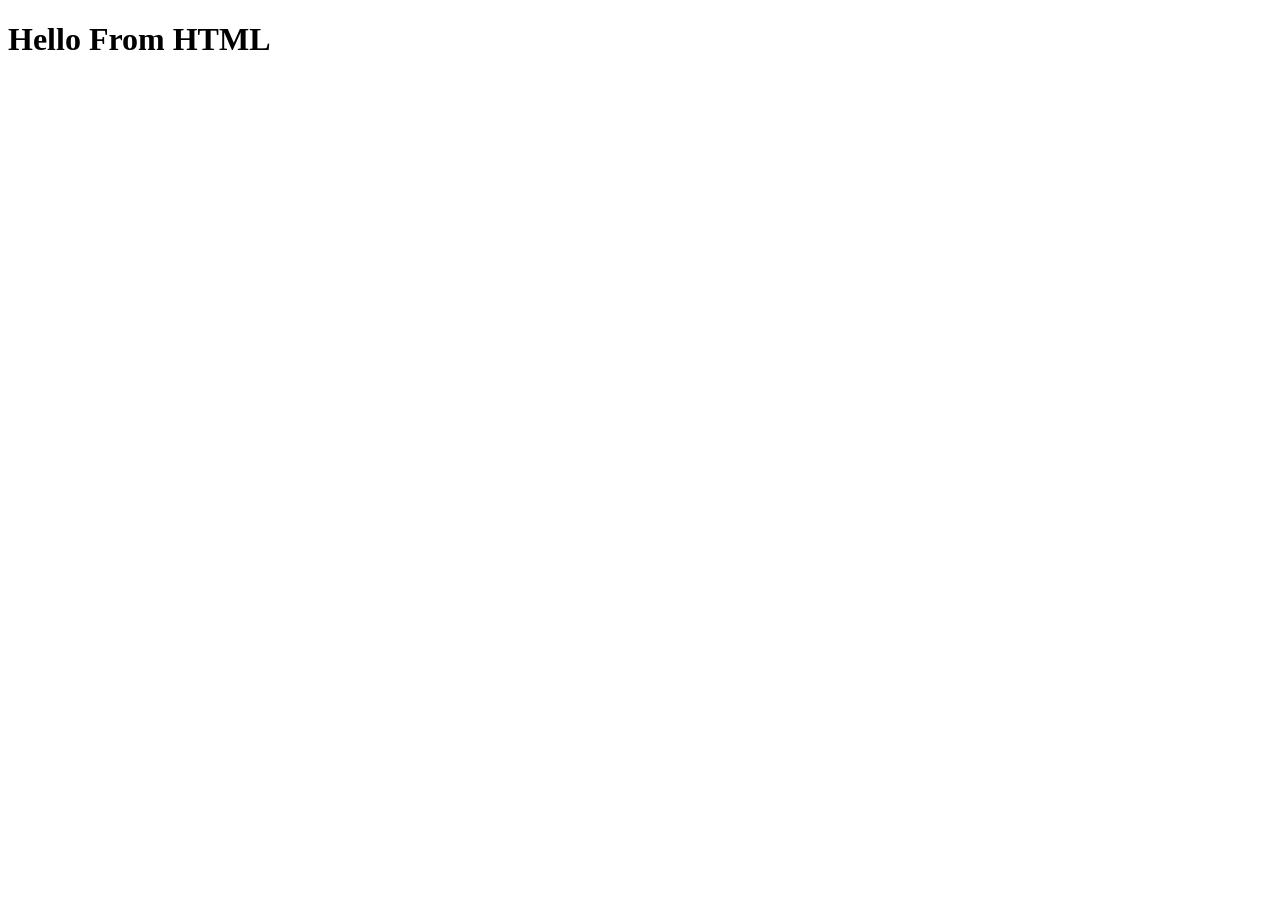
==== src/main/resources/static/index.html @ d834ae49 "HTML, CSS, JS served" ====
<!DOCTYPE html>
<html lang="en">
<head>
    <meta charset="UTF-8">
    <meta name="viewport" content="width=device-width, initial-scale=1.0">
    <title>Document</title>
</head>
<body>
    <h1>Hello From HTML</h1>
    <link rel="stylesheet" href="css/site.css">
    <script src="js/site.js"></script>
</body>
</html>
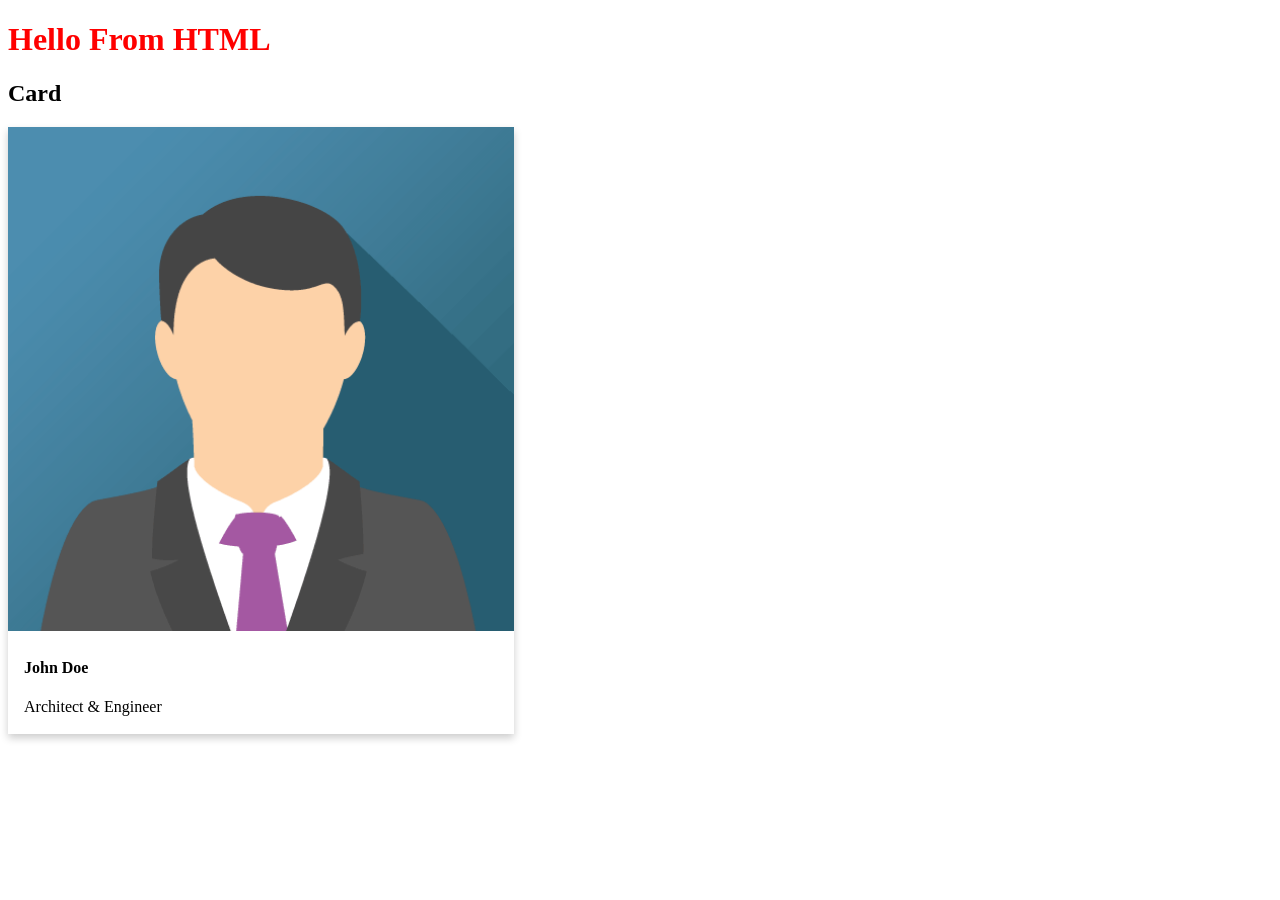
==== commit a3d86a39: "Showing Card of John Doe" ====
--- a/src/main/resources/static/index.html
+++ b/src/main/resources/static/index.html
@@ -7,6 +7,15 @@
 </head>
 <body>
     <h1>Hello From HTML</h1>
+    <h2>Card</h2>
+
+    <div class="card">
+    <img src="img/image.png" alt="Avatar" style="width:100%">
+    <div class="container">
+        <h4><b>John Doe</b></h4> 
+        <p>Architect & Engineer</p> 
+    </div>
+    </div>
     <link rel="stylesheet" href="css/site.css">
     <script src="js/site.js"></script>
 </body>
--- a/src/main/resources/static/css/site.css
+++ b/src/main/resources/static/css/site.css
@@ -0,0 +1,17 @@
+h1 {
+    color: red;
+}
+
+.card {
+  box-shadow: 0 4px 8px 0 rgba(0,0,0,0.2);
+  transition: 0.3s;
+  width: 40%;
+}
+
+.card:hover {
+  box-shadow: 0 8px 16px 0 rgba(0,0,0,0.2);
+}
+
+.container {
+  padding: 2px 16px;
+}
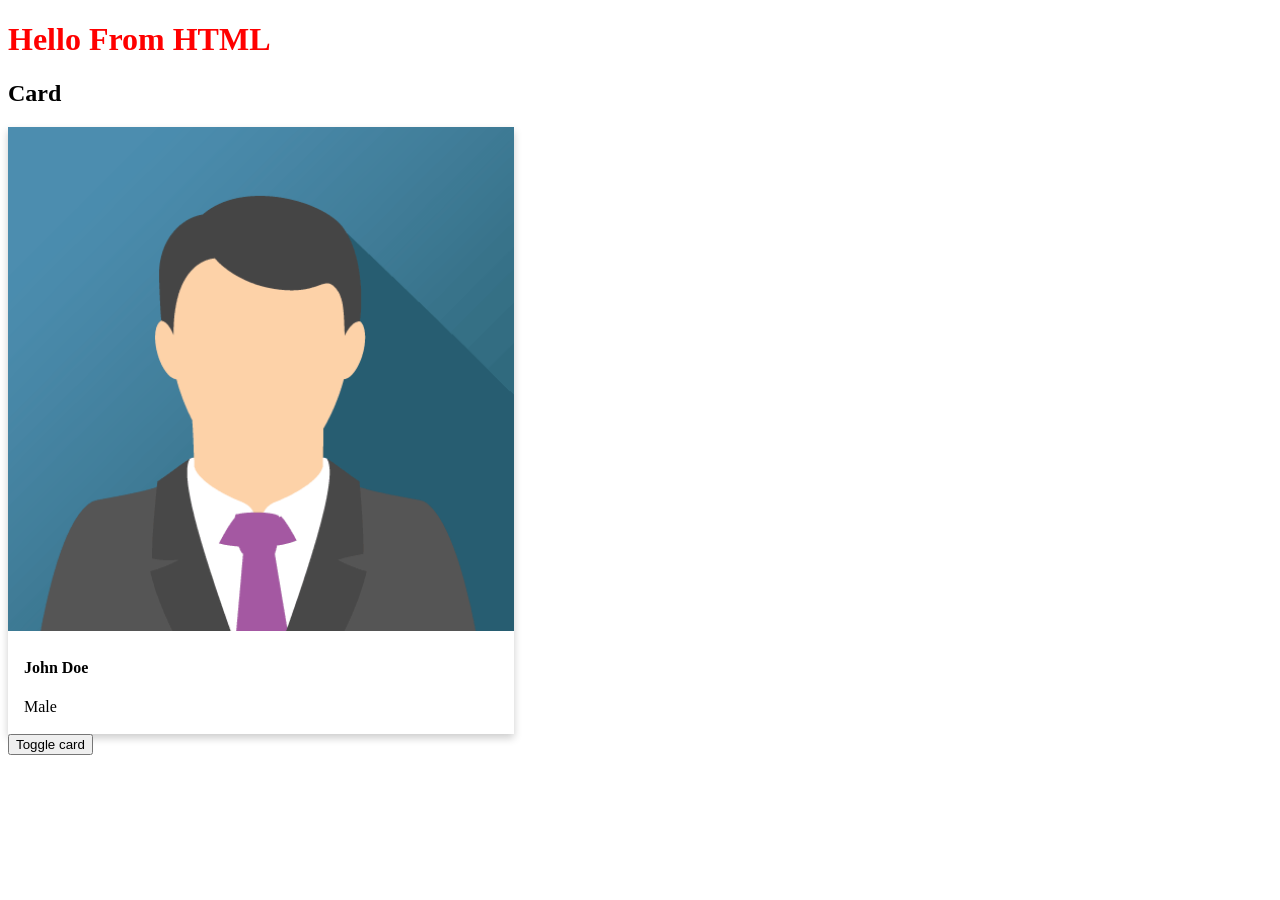
==== commit a81e194c: "added toggle card" ====
--- a/src/main/resources/static/index.html
+++ b/src/main/resources/static/index.html
@@ -4,19 +4,20 @@
     <meta charset="UTF-8">
     <meta name="viewport" content="width=device-width, initial-scale=1.0">
     <title>Document</title>
+    <link rel="stylesheet" href="css/site.css">
 </head>
 <body>
     <h1>Hello From HTML</h1>
     <h2>Card</h2>
 
     <div class="card">
-    <img src="img/image.png" alt="Avatar" style="width:100%">
+    <img id="userImage" src="img/image-john.png" alt="Avatar" style="width:100%">
     <div class="container">
-        <h4><b>John Doe</b></h4> 
-        <p>Architect & Engineer</p> 
+        <h4 id="userName"><b>John Doe</b></h4> 
+        <p id="userGender">Male</p> 
     </div>
     </div>
-    <link rel="stylesheet" href="css/site.css">
+    <button onclick="toggleCard()">Toggle card</button>
     <script src="js/site.js"></script>
 </body>
 </html>
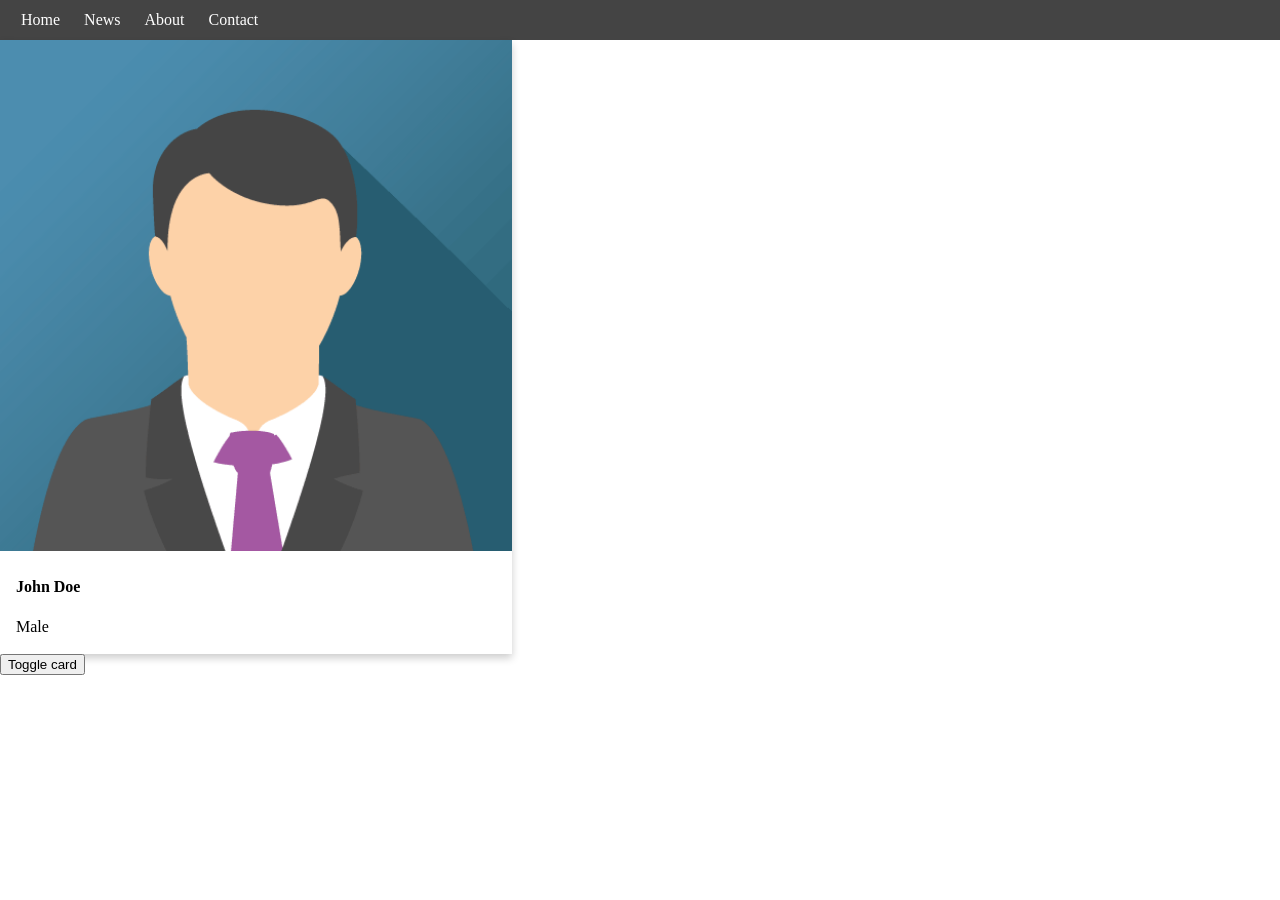
==== commit b74de620: "added navbar to the page" ====
--- a/src/main/resources/static/index.html
+++ b/src/main/resources/static/index.html
@@ -7,16 +7,20 @@
     <link rel="stylesheet" href="css/site.css">
 </head>
 <body>
-    <h1>Hello From HTML</h1>
-    <h2>Card</h2>
-
+    <div class="navbar">
+        <a href="#">Home</a>
+        <a href="#">News</a>
+        <a href="#">About</a>
+        <a href="#">Contact</a>
+    </div>
     <div class="card">
-    <img id="userImage" src="img/image-john.png" alt="Avatar" style="width:100%">
-    <div class="container">
-        <h4 id="userName"><b>John Doe</b></h4> 
-        <p id="userGender">Male</p> 
+        <img id="userImage" src="img/image-john.png" alt="Avatar" style="width:100%">
+        <div class="container">
+            <h4 id="userName"><b>John Doe</b></h4> 
+            <p id="userGender">Male</p> 
+        </div>
     </div>
-    </div>
+    
     <button onclick="toggleCard()">Toggle card</button>
     <script src="js/site.js"></script>
 </body>
--- a/src/main/resources/static/css/site.css
+++ b/src/main/resources/static/css/site.css
@@ -1,3 +1,6 @@
+body {
+  margin: 0px;
+}
 h1 {
     color: red;
 }
@@ -14,4 +17,19 @@
 
 .container {
   padding: 2px 16px;
-}+}
+
+.navbar {
+  border: 1px solid #444;
+  background-color: #444;
+  padding: 10px;
+}
+ .navbar a{
+  color: white;
+  text-decoration: none;
+  padding: 10px;
+ }
+ .navbar a:hover {
+  background-color: #666;
+  padding: 10px;
+ }
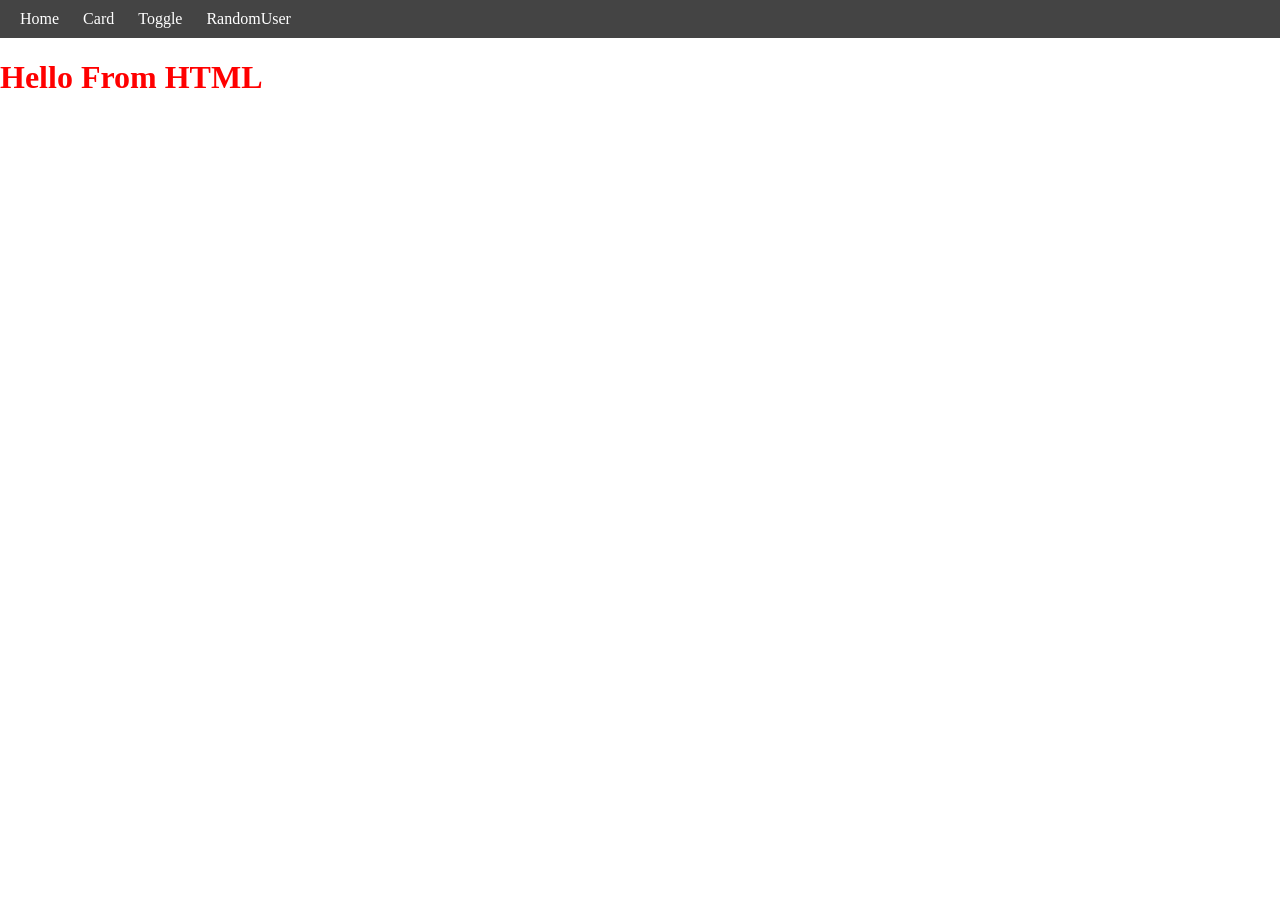
==== commit b51588ac: "added docker file for deployment to render" ====
--- a/src/main/resources/static/index.html
+++ b/src/main/resources/static/index.html
@@ -8,20 +8,12 @@
 </head>
 <body>
     <div class="navbar">
-        <a href="#">Home</a>
-        <a href="#">News</a>
-        <a href="#">About</a>
-        <a href="#">Contact</a>
+        <a href="/">Home</a>
+        <a href="/card.html">Card</a>
+        <a href="/toggle.html">Toggle</a>
+        <a href="/randomUser.html">RandomUser</a>
     </div>
-    <div class="card">
-        <img id="userImage" src="img/image-john.png" alt="Avatar" style="width:100%">
-        <div class="container">
-            <h4 id="userName"><b>John Doe</b></h4> 
-            <p id="userGender">Male</p> 
-        </div>
-    </div>
-    
-    <button onclick="toggleCard()">Toggle card</button>
+    <h1>Hello From HTML</h1>
     <script src="js/site.js"></script>
 </body>
 </html>
--- a/src/main/resources/static/css/site.css
+++ b/src/main/resources/static/css/site.css
@@ -9,6 +9,7 @@
   box-shadow: 0 4px 8px 0 rgba(0,0,0,0.2);
   transition: 0.3s;
   width: 40%;
+  padding:8px;
 }
 
 .card:hover {
@@ -17,10 +18,11 @@
 
 .container {
   padding: 2px 16px;
+  font-size: 18px;
+  font-weight: 500;
 }
 
 .navbar {
-  border: 1px solid #444;
   background-color: #444;
   padding: 10px;
 }
@@ -31,5 +33,6 @@
  }
  .navbar a:hover {
   background-color: #666;
-  padding: 10px;
+  color: white;
+  /* padding: 10px; */
  }
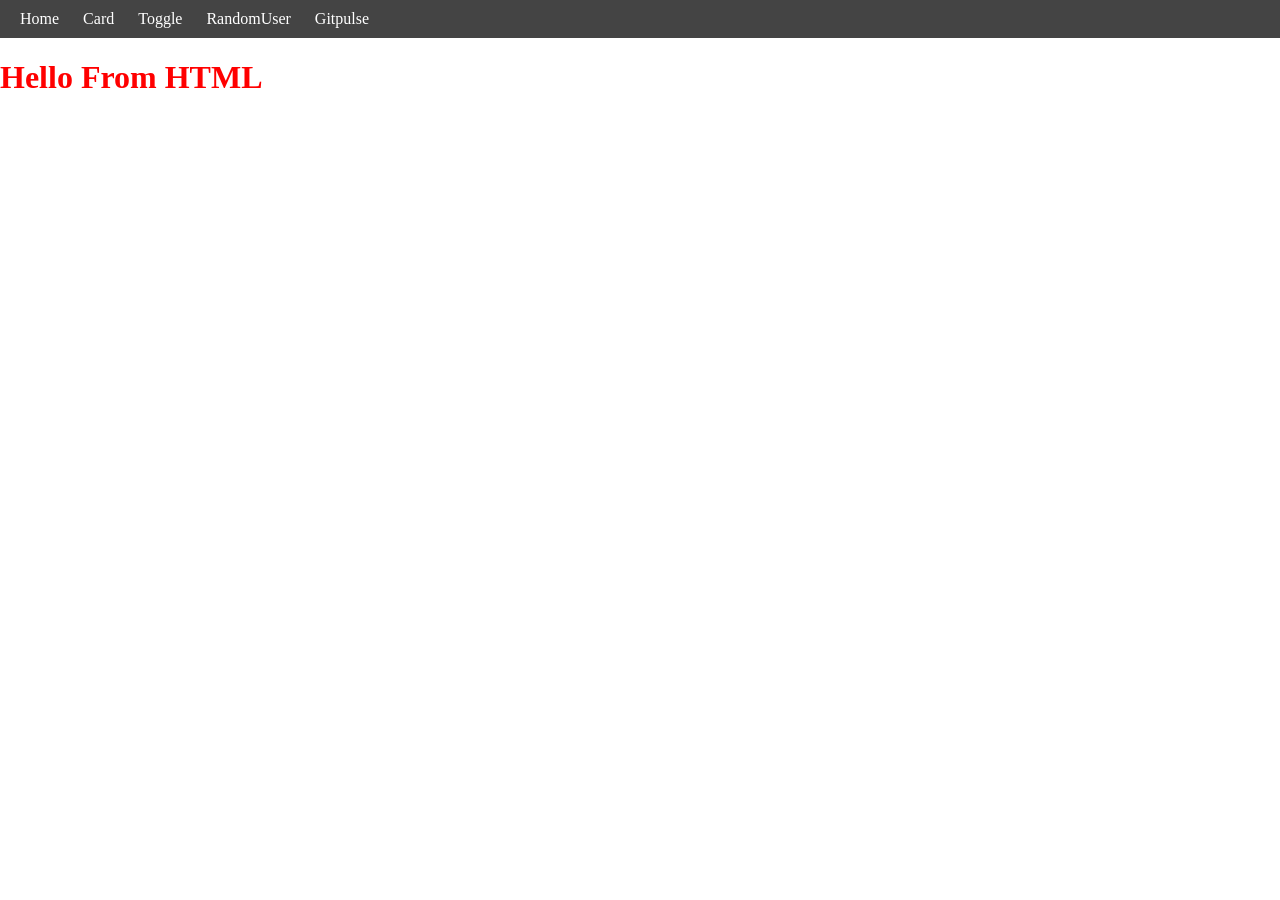
==== commit ce4804e5: "Added gitpulse page to the application" ====
--- a/src/main/resources/static/index.html
+++ b/src/main/resources/static/index.html
@@ -12,6 +12,7 @@
         <a href="/card.html">Card</a>
         <a href="/toggle.html">Toggle</a>
         <a href="/randomUser.html">RandomUser</a>
+        <a href="/gitpulse.html">Gitpulse</a>
     </div>
     <h1>Hello From HTML</h1>
     <script src="js/site.js"></script>
